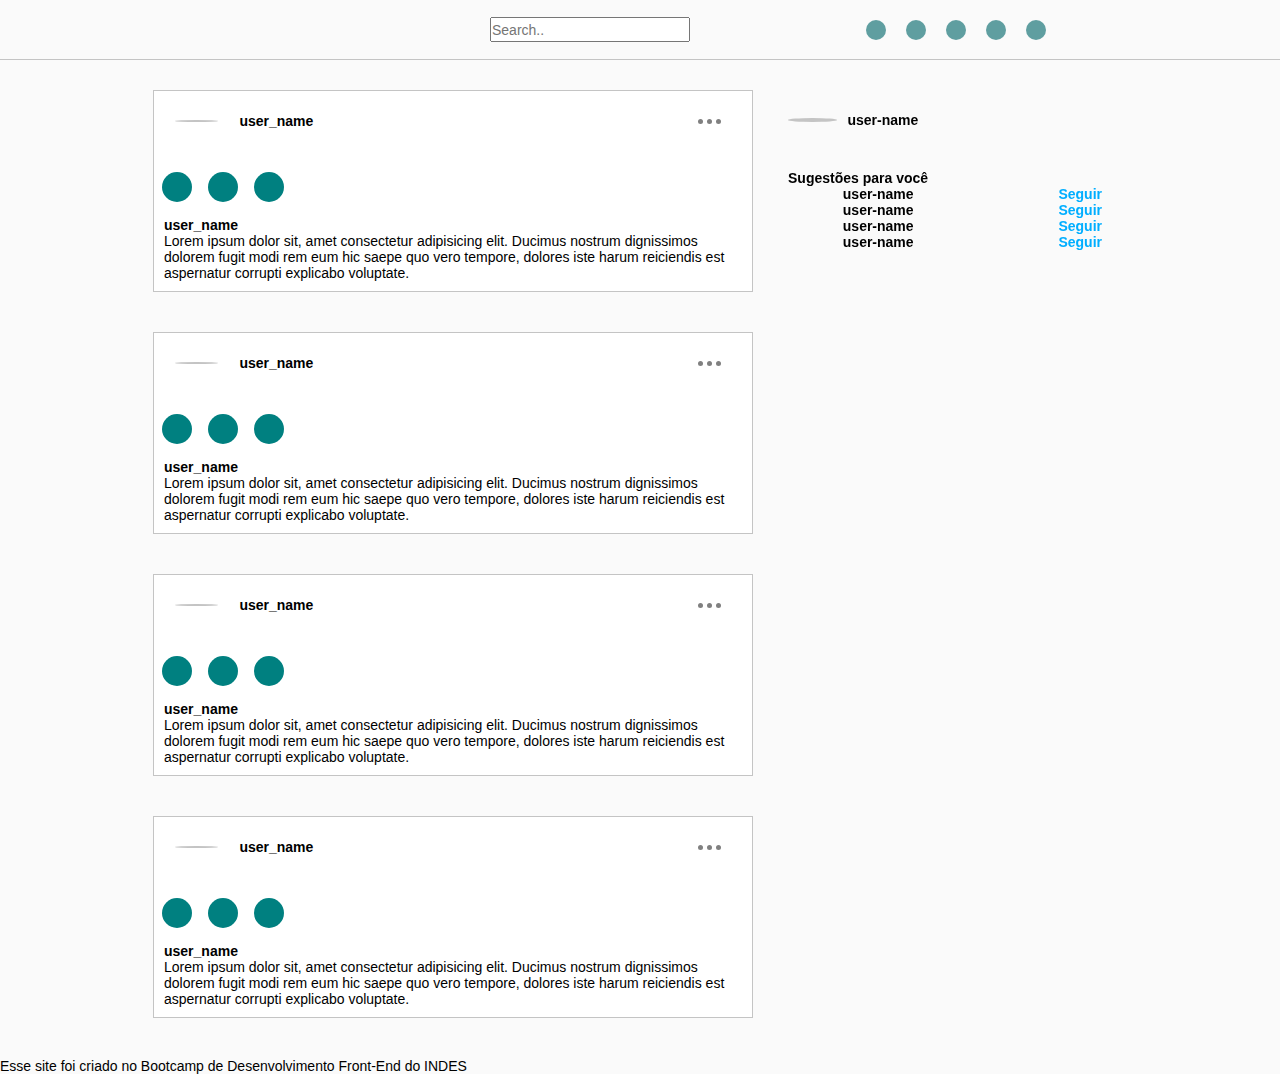
==== insta.html @ 0f0b8fad "update" ====
<!DOCTYPE html>
<html lang="pt-br">

<head>
    <meta charset="UTF-8">
    <meta http-equiv="X-UA-Compatible" content="IE=edge">
    <meta name="viewport" content="width=device-width, initial-scale=1.0">
    <link rel="stylesheet" href="insta.css">
    <title>Clone Instagram</title>
</head>

<body>
    <div class="insta-container">
        <header>
            <div class="container">

                <nav>
                    <h1 class="logo">
                        <img src="/735145cfe0a4.png" alt="">
                    </h1>
                    <div class="search">
                        <input type="text" placeholder="Search..">
                    </div>
                    <div class="icons">
                        <div class="header-icon"></div>
                        <div class="header-icon"></div>
                        <div class="header-icon"></div>
                        <div class="header-icon"></div>
                        <div class="header-icon"></div>
                    </div>
                </nav>
            </div>
        </header>

        <div class="content-container">

            <main>
                <div class="content">

                    <div class="content-header">


                        <div class="post-container">
                            <div class="post-photo">
                                <img class="user-post-pic" src="/foto.png" alt="">
                            </div>
                            <h2 class="post-user-name">user_name</h2>
                            <div class="points">
                                <div class="point"></div>
                                <div class="point"></div>
                                <div class="point"></div>
                            </div>
                        </div>
                    </div>

                    <img src="/foto.png" alt="">

                    <div class="interactive">
                        <div class="int-button like"></div>
                        <div class="int-button comment"></div>
                        <div class="int-button share"></div>
                        <div class="save"></div>
                    </div>

                    <div class="user-desc">
                        <h2>user_name</h2>
                        <p>Lorem ipsum dolor sit, amet consectetur adipisicing elit. Ducimus nostrum dignissimos dolorem fugit modi rem eum hic saepe quo vero tempore, dolores iste harum reiciendis est aspernatur corrupti explicabo voluptate.</p>
                    </div>
                </div>

                <div class="content">

                    <div class="content-header">


                        <div class="post-container">
                            <div class="post-photo">
                                <img class="user-post-pic" src="/foto.png" alt="">
                            </div>
                            <h2 class="post-user-name">user_name</h2>
                            <div class="points">
                                <div class="point"></div>
                                <div class="point"></div>
                                <div class="point"></div>
                            </div>
                        </div>
                    </div>

                    <img src="/foto.png" alt="">

                    <div class="interactive">
                        <div class="int-button like"></div>
                        <div class="int-button comment"></div>
                        <div class="int-button share"></div>
                        <div class="save"></div>
                    </div>

                    <div class="user-desc">
                        <h2>user_name</h2>
                        <p>Lorem ipsum dolor sit, amet consectetur adipisicing elit. Ducimus nostrum dignissimos dolorem fugit modi rem eum hic saepe quo vero tempore, dolores iste harum reiciendis est aspernatur corrupti explicabo voluptate.</p>
                    </div>
                </div>

                <div class="content">

                    <div class="content-header">


                        <div class="post-container">
                            <div class="post-photo">
                                <img class="user-post-pic" src="/foto.png" alt="">
                            </div>
                            <h2 class="post-user-name">user_name</h2>
                            <div class="points">
                                <div class="point"></div>
                                <div class="point"></div>
                                <div class="point"></div>
                            </div>
                        </div>
                    </div>

                    <img src="/foto.png" alt="">

                    <div class="interactive">
                        <div class="int-button like"></div>
                        <div class="int-button comment"></div>
                        <div class="int-button share"></div>
                        <div class="save"></div>
                    </div>

                    <div class="user-desc">
                        <h2>user_name</h2>
                        <p>Lorem ipsum dolor sit, amet consectetur adipisicing elit. Ducimus nostrum dignissimos dolorem fugit modi rem eum hic saepe quo vero tempore, dolores iste harum reiciendis est aspernatur corrupti explicabo voluptate.</p>
                    </div>
                </div>

                <div class="content">

                    <div class="content-header">


                        <div class="post-container">
                            <div class="post-photo">
                                <img class="user-post-pic" src="/foto.png" alt="">
                            </div>
                            <h2 class="post-user-name">user_name</h2>
                            <div class="points">
                                <div class="point"></div>
                                <div class="point"></div>
                                <div class="point"></div>
                            </div>
                        </div>
                    </div>

                    <img src="/foto.png" alt="">

                    <div class="interactive">
                        <div class="int-button like"></div>
                        <div class="int-button comment"></div>
                        <div class="int-button share"></div>
                        <div class="save"></div>
                    </div>

                    <div class="user-desc">
                        <h2>user_name</h2>
                        <p>Lorem ipsum dolor sit, amet consectetur adipisicing elit. Ducimus nostrum dignissimos dolorem fugit modi rem eum hic saepe quo vero tempore, dolores iste harum reiciendis est aspernatur corrupti explicabo voluptate.</p>
                    </div>
                </div>
                
            </main>

            <aside>
                <div class="aside-fixed">
                    <div class="aside-user">
                        <div class="aside-photo">
                            <img src="/foto.png" alt="">
                            <p>user-name</p>
                        </div>
                    </div>
                    <div class="aside-suggestions">
                        <h2>Sugestões para você</h2>
                       
                    </div>
                    <div class="aside-more">
                        <img src="/foto.png" alt="">
                        <p>user-name</p>
                        <h2>Seguir</h2>
                    </div>

                    <div class="aside-more">
                        <img src="/profile/foto.png" alt="">
                        <p>user-name</p>
                        <h2>Seguir</h2>
                    </div>

                    <div class="aside-more">
                        <img src="/foto.png" alt="">
                        <p>user-name</p>
                        <h2>Seguir</h2>
                    </div>

                    <div class="aside-more">
                        <img src="/foto.png" alt="">
                        <p>user-name</p>
                        <h2>Seguir</h2>
                    </div>
                </div>
            </aside>

            <footer>Esse site foi criado no Bootcamp de Desenvolvimento Front-End do INDES</footer>

        </div>

    </div>


</body>

</html>
---- insta.css ----
* {
    margin: 0;
    padding: 0;
    box-sizing: border-box;
    font-family: Arial, Helvetica, sans-serif;
    font-size: 14px;
}

body {
    background-color: #FAFAFA;
    width: 100vw;
    height: 100vh;
}

.insta-container {
    width: 100%;
    height: 100%;
}

/* --- HEADER ---- */

header {
    height: 60px;
    width: 100%;
    border-bottom: solid 1px #c4c4c4;
    position: fixed;
    z-index: 200;
    background-color: #FAFAFA;
}

.container {
    width: 65%;
    height: 100%;
    margin: 0 auto;   
}

.container nav {
    height: 100%;
    width: 100%;
    display: flex;
    align-items: center;
    justify-content: space-between;
}

.logo{
    display: flex;
    align-items: center;
}

.search {
    display: flex;
    align-items: center;
}

.search input {
    height: 25px;
    width: 200px;
    margin-left: 100px;
}

.icons {
    height: 50%;
    align-items: center;
    justify-content: center;
    display: flex;
    
}

.header-icon {
    margin: 0 10px;
    background-color: cadetblue;
    padding: 10px;
    border-radius: 50%;
}



/* --- HEADER ---- */

/* --- MAIN ---- */

.content-container {
    padding-top: 90px;
    display: grid;
    grid-template-columns: 1.5fr 1fr;
}

main {
    display: flex;
    flex-direction: column;
    justify-content: center;
    align-items:flex-end;
    margin-right: 15px;
}

.content {
    width: 600px;
    border: solid 1px #c4c4c4;
    background-color: white;
    margin-bottom: 40px;
}

.content img {
    width: 100%;
}

/* --- MAIN ---- */


/* POST - HEADER */

.content-header {
    height: 60px;
    width: 100%;
}

.post-container {
    height: 100%;
    display: grid;
    grid-template-columns: 1fr 5fr 1fr;
    grid-row: 1fr;
    grid-template-areas: 
    "a b c";
}

.post-photo {
    grid-area: a;
    display: flex;
    justify-content: center;
    align-items: center;
}

.post-photo img {
    border-radius: 50%;
    border: solid 1px #C4C4c4;
    width: 50%;
}

.post-user-name {
    grid-area: b;
    display: flex;
    align-items: center;
}

.points {
    grid-area: c;
    display: flex;
    align-items: center;
    justify-content: center;
}

.point {
    width: 5px;
    height: 5px;
    background-color: grey;
    border-radius: 100%;
    margin: 2px;
}



/* POST - HEADER */

/* POST - FOOTER */

.interactive{
   
    height: 40px;
    display: flex;
    align-items: center;
}

.int-button {
    background-color: teal;
    height: 30px;
    width: 30px;
    border-radius: 50%;
    margin: 0 8px;
}

.user-desc {
   margin: 10px;
}

/* POST - FOOTER */

/* --- ASIDE ---- */

aside {
    width: 100%;
    height: 100%;
}

.aside-fixed {
    position: fixed;
    width: 314px;
    margin-left: 20px;
}

.aside-photo {
    height: 60px;
    display: flex;
    align-items: center;
}

.aside-photo img {
    width: 60px;
    border-radius: 100%;
    border: solid 2px #c4c4c4;
}

.aside-photo p {
    margin-left: 10px;
    width: 100%;
    font-weight: bold;
}

.aside-suggestions h2 {
    margin-top: 20px;
}

.aside-more {
    display: flex;
    align-items: center;
    justify-content: space-between;
}

.aside-more img {
    width: 40px;
    border-radius: 100%;
    margin-top: 10px;
}

.aside-more p {
    margin-right: 130px;
    font-weight: bold;
}

.aside-more h2 {
    color: rgb(0, 174, 255);
}

/* --- ASIDE ---- */
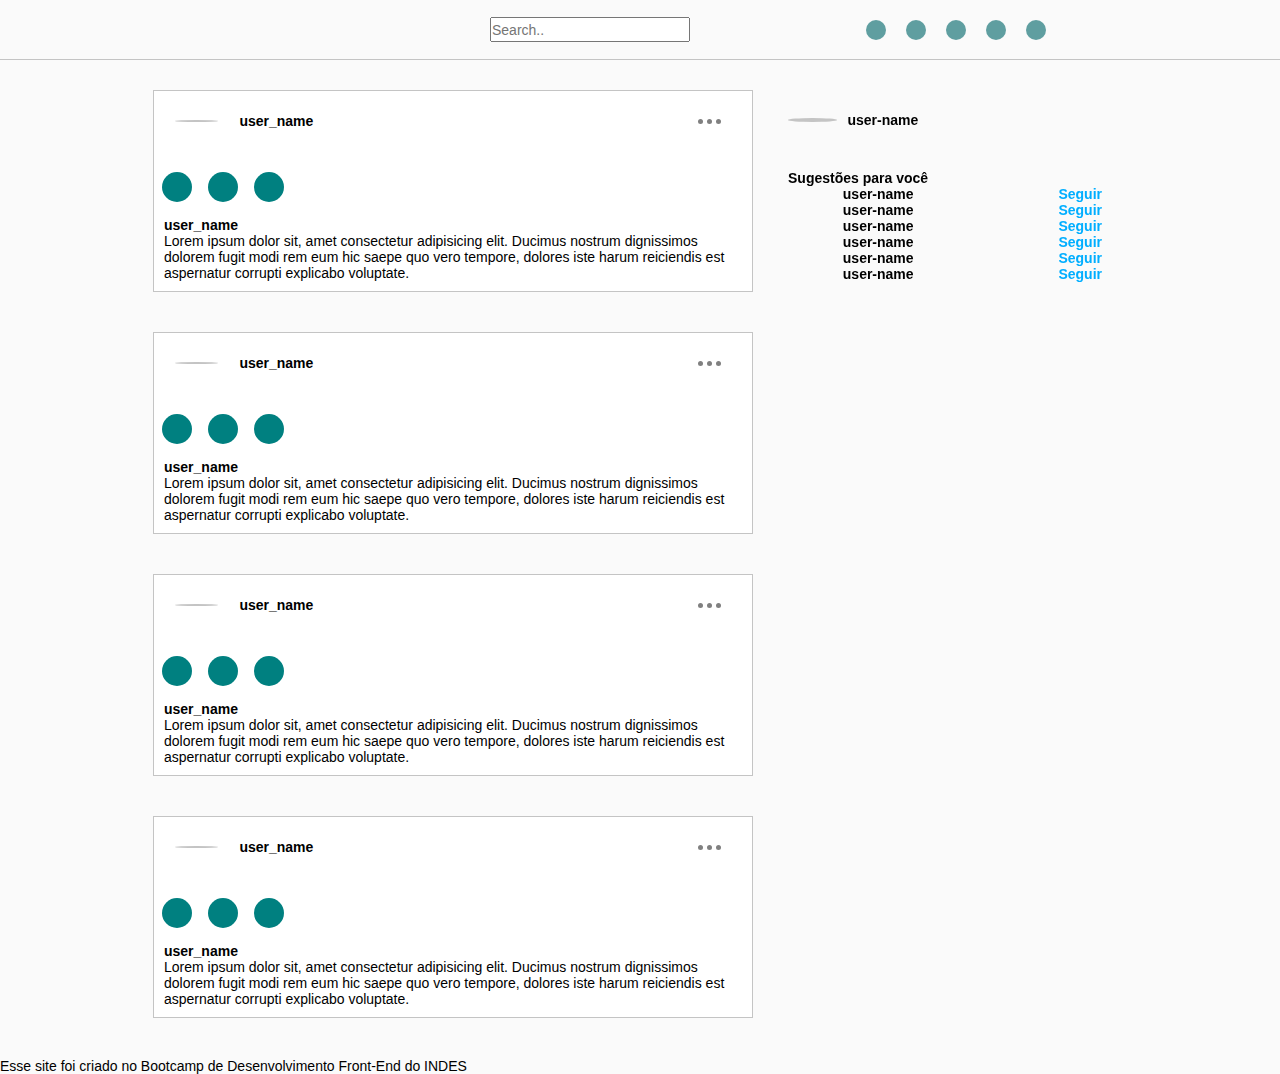
==== commit d42fb50a: "update" ====
--- a/insta.html
+++ b/insta.html
@@ -16,7 +16,7 @@
 
                 <nav>
                     <h1 class="logo">
-                        <img src="/735145cfe0a4.png" alt="">
+                        <img src="https://github.com/INDESBR/bootcamp_projeto08/blob/main/logo/735145cfe0a4.png?raw=true" alt="">
                     </h1>
                     <div class="search">
                         <input type="text" placeholder="Search..">
@@ -42,117 +42,117 @@
 
                         <div class="post-container">
                             <div class="post-photo">
-                                <img class="user-post-pic" src="/foto.png" alt="">
-                            </div>
-                            <h2 class="post-user-name">user_name</h2>
-                            <div class="points">
-                                <div class="point"></div>
-                                <div class="point"></div>
-                                <div class="point"></div>
-                            </div>
-                        </div>
-                    </div>
-
-                    <img src="/foto.png" alt="">
-
-                    <div class="interactive">
-                        <div class="int-button like"></div>
-                        <div class="int-button comment"></div>
-                        <div class="int-button share"></div>
-                        <div class="save"></div>
-                    </div>
-
-                    <div class="user-desc">
-                        <h2>user_name</h2>
-                        <p>Lorem ipsum dolor sit, amet consectetur adipisicing elit. Ducimus nostrum dignissimos dolorem fugit modi rem eum hic saepe quo vero tempore, dolores iste harum reiciendis est aspernatur corrupti explicabo voluptate.</p>
-                    </div>
-                </div>
-
-                <div class="content">
-
-                    <div class="content-header">
-
-
-                        <div class="post-container">
-                            <div class="post-photo">
-                                <img class="user-post-pic" src="/foto.png" alt="">
-                            </div>
-                            <h2 class="post-user-name">user_name</h2>
-                            <div class="points">
-                                <div class="point"></div>
-                                <div class="point"></div>
-                                <div class="point"></div>
-                            </div>
-                        </div>
-                    </div>
-
-                    <img src="/foto.png" alt="">
-
-                    <div class="interactive">
-                        <div class="int-button like"></div>
-                        <div class="int-button comment"></div>
-                        <div class="int-button share"></div>
-                        <div class="save"></div>
-                    </div>
-
-                    <div class="user-desc">
-                        <h2>user_name</h2>
-                        <p>Lorem ipsum dolor sit, amet consectetur adipisicing elit. Ducimus nostrum dignissimos dolorem fugit modi rem eum hic saepe quo vero tempore, dolores iste harum reiciendis est aspernatur corrupti explicabo voluptate.</p>
-                    </div>
-                </div>
-
-                <div class="content">
-
-                    <div class="content-header">
-
-
-                        <div class="post-container">
-                            <div class="post-photo">
-                                <img class="user-post-pic" src="/foto.png" alt="">
-                            </div>
-                            <h2 class="post-user-name">user_name</h2>
-                            <div class="points">
-                                <div class="point"></div>
-                                <div class="point"></div>
-                                <div class="point"></div>
-                            </div>
-                        </div>
-                    </div>
-
-                    <img src="/foto.png" alt="">
-
-                    <div class="interactive">
-                        <div class="int-button like"></div>
-                        <div class="int-button comment"></div>
-                        <div class="int-button share"></div>
-                        <div class="save"></div>
-                    </div>
-
-                    <div class="user-desc">
-                        <h2>user_name</h2>
-                        <p>Lorem ipsum dolor sit, amet consectetur adipisicing elit. Ducimus nostrum dignissimos dolorem fugit modi rem eum hic saepe quo vero tempore, dolores iste harum reiciendis est aspernatur corrupti explicabo voluptate.</p>
-                    </div>
-                </div>
-
-                <div class="content">
-
-                    <div class="content-header">
-
-
-                        <div class="post-container">
-                            <div class="post-photo">
-                                <img class="user-post-pic" src="/foto.png" alt="">
-                            </div>
-                            <h2 class="post-user-name">user_name</h2>
-                            <div class="points">
-                                <div class="point"></div>
-                                <div class="point"></div>
-                                <div class="point"></div>
-                            </div>
-                        </div>
-                    </div>
-
-                    <img src="/foto.png" alt="">
+                                <img class="user-post-pic" src="https://github.com/INDESBR/bootcamp_projeto08/blob/main/imgs/user1/1.png?raw=true" alt="">
+                            </div>
+                            <h2 class="post-user-name">user_name</h2>
+                            <div class="points">
+                                <div class="point"></div>
+                                <div class="point"></div>
+                                <div class="point"></div>
+                            </div>
+                        </div>
+                    </div>
+
+                    <img src="https://github.com/INDESBR/bootcamp_projeto08/blob/main/imgs/user1/1_post.png?raw=true" alt="">
+
+                    <div class="interactive">
+                        <div class="int-button like"></div>
+                        <div class="int-button comment"></div>
+                        <div class="int-button share"></div>
+                        <div class="save"></div>
+                    </div>
+
+                    <div class="user-desc">
+                        <h2>user_name</h2>
+                        <p>Lorem ipsum dolor sit, amet consectetur adipisicing elit. Ducimus nostrum dignissimos dolorem fugit modi rem eum hic saepe quo vero tempore, dolores iste harum reiciendis est aspernatur corrupti explicabo voluptate.</p>
+                    </div>
+                </div>
+
+                <div class="content">
+
+                    <div class="content-header">
+
+
+                        <div class="post-container">
+                            <div class="post-photo">
+                                <img class="user-post-pic" src="https://github.com/INDESBR/bootcamp_projeto08/blob/main/imgs/user2/2.png?raw=true" alt="">
+                            </div>
+                            <h2 class="post-user-name">user_name</h2>
+                            <div class="points">
+                                <div class="point"></div>
+                                <div class="point"></div>
+                                <div class="point"></div>
+                            </div>
+                        </div>
+                    </div>
+
+                    <img src="https://github.com/INDESBR/bootcamp_projeto08/blob/main/imgs/user2/2_post.png?raw=true" alt="">
+
+                    <div class="interactive">
+                        <div class="int-button like"></div>
+                        <div class="int-button comment"></div>
+                        <div class="int-button share"></div>
+                        <div class="save"></div>
+                    </div>
+
+                    <div class="user-desc">
+                        <h2>user_name</h2>
+                        <p>Lorem ipsum dolor sit, amet consectetur adipisicing elit. Ducimus nostrum dignissimos dolorem fugit modi rem eum hic saepe quo vero tempore, dolores iste harum reiciendis est aspernatur corrupti explicabo voluptate.</p>
+                    </div>
+                </div>
+
+                <div class="content">
+
+                    <div class="content-header">
+
+
+                        <div class="post-container">
+                            <div class="post-photo">
+                                <img class="user-post-pic" src="https://github.com/INDESBR/bootcamp_projeto08/blob/main/imgs/user3/3.png?raw=true" alt="">
+                            </div>
+                            <h2 class="post-user-name">user_name</h2>
+                            <div class="points">
+                                <div class="point"></div>
+                                <div class="point"></div>
+                                <div class="point"></div>
+                            </div>
+                        </div>
+                    </div>
+
+                    <img src="https://github.com/INDESBR/bootcamp_projeto08/blob/main/imgs/user3/3_post.png?raw=true" alt="">
+
+                    <div class="interactive">
+                        <div class="int-button like"></div>
+                        <div class="int-button comment"></div>
+                        <div class="int-button share"></div>
+                        <div class="save"></div>
+                    </div>
+
+                    <div class="user-desc">
+                        <h2>user_name</h2>
+                        <p>Lorem ipsum dolor sit, amet consectetur adipisicing elit. Ducimus nostrum dignissimos dolorem fugit modi rem eum hic saepe quo vero tempore, dolores iste harum reiciendis est aspernatur corrupti explicabo voluptate.</p>
+                    </div>
+                </div>
+
+                <div class="content">
+
+                    <div class="content-header">
+
+
+                        <div class="post-container">
+                            <div class="post-photo">
+                                <img class="user-post-pic" src="https://github.com/INDESBR/bootcamp_projeto08/blob/main/imgs/user4/4.png?raw=true" alt="">
+                            </div>
+                            <h2 class="post-user-name">user_name</h2>
+                            <div class="points">
+                                <div class="point"></div>
+                                <div class="point"></div>
+                                <div class="point"></div>
+                            </div>
+                        </div>
+                    </div>
+
+                    <img src="https://github.com/INDESBR/bootcamp_projeto08/blob/main/imgs/user4/4_post.png?raw=true" alt="">
 
                     <div class="interactive">
                         <div class="int-button like"></div>
@@ -173,7 +173,7 @@
                 <div class="aside-fixed">
                     <div class="aside-user">
                         <div class="aside-photo">
-                            <img src="/foto.png" alt="">
+                            <img src="https://github.com/INDESBR/bootcamp_projeto08/blob/main/profile/profile_photo.png?raw=true" alt="">
                             <p>user-name</p>
                         </div>
                     </div>
@@ -182,28 +182,41 @@
                        
                     </div>
                     <div class="aside-more">
-                        <img src="/foto.png" alt="">
-                        <p>user-name</p>
-                        <h2>Seguir</h2>
-                    </div>
-
-                    <div class="aside-more">
-                        <img src="/profile/foto.png" alt="">
-                        <p>user-name</p>
-                        <h2>Seguir</h2>
-                    </div>
-
-                    <div class="aside-more">
-                        <img src="/foto.png" alt="">
-                        <p>user-name</p>
-                        <h2>Seguir</h2>
-                    </div>
-
-                    <div class="aside-more">
-                        <img src="/foto.png" alt="">
-                        <p>user-name</p>
-                        <h2>Seguir</h2>
-                    </div>
+                        <img src="https://github.com/INDESBR/bootcamp_projeto08/blob/main/aside/user_1.png?raw=true" alt="">
+                        <p>user-name</p>
+                        <h2>Seguir</h2>
+                    </div>
+
+                    <div class="aside-more">
+                        <img src="https://github.com/INDESBR/bootcamp_projeto08/blob/main/aside/user_2.png?raw=true" alt="">
+                        <p>user-name</p>
+                        <h2>Seguir</h2>
+                    </div>
+
+                    <div class="aside-more">
+                        <img src="https://github.com/INDESBR/bootcamp_projeto08/blob/main/aside/user_3.png?raw=true" alt="">
+                        <p>user-name</p>
+                        <h2>Seguir</h2>
+                    </div>
+
+                    <div class="aside-more">
+                        <img src="https://github.com/INDESBR/bootcamp_projeto08/blob/main/aside/user_4.png?raw=true" alt="">
+                        <p>user-name</p>
+                        <h2>Seguir</h2>
+                    </div>
+
+                    <div class="aside-more">
+                        <img src="https://github.com/INDESBR/bootcamp_projeto08/blob/main/aside/user_5.png?raw=true" alt="">
+                        <p>user-name</p>
+                        <h2>Seguir</h2>
+                    </div>
+
+                    <div class="aside-more">
+                        <img src="https://github.com/INDESBR/bootcamp_projeto08/blob/main/aside/user_6.png?raw=true" alt="">
+                        <p>user-name</p>
+                        <h2>Seguir</h2>
+                    </div>
+
                 </div>
             </aside>
 
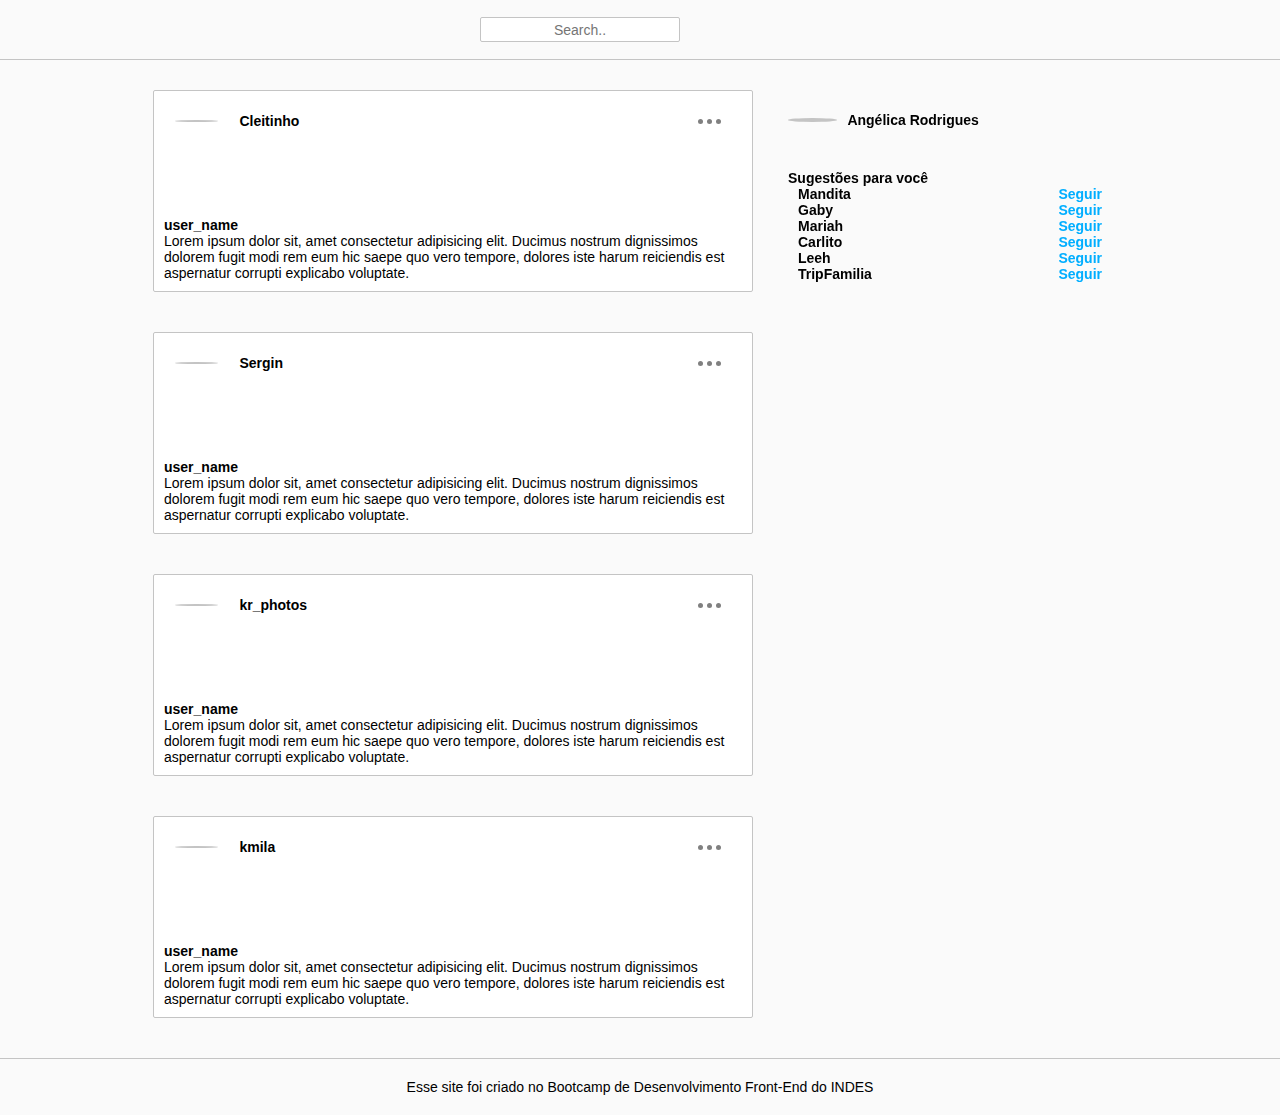
==== commit 3d1884b6: "update" ====
--- a/insta.html
+++ b/insta.html
@@ -16,17 +16,18 @@
 
                 <nav>
                     <h1 class="logo">
-                        <img src="https://github.com/INDESBR/bootcamp_projeto08/blob/main/logo/735145cfe0a4.png?raw=true" alt="">
+                        <img src="https://github.com/INDESBR/bootcamp_projeto08/blob/main/logo/735145cfe0a4.png?raw=true"
+                            alt="">
                     </h1>
                     <div class="search">
                         <input type="text" placeholder="Search..">
                     </div>
                     <div class="icons">
-                        <div class="header-icon"></div>
-                        <div class="header-icon"></div>
-                        <div class="header-icon"></div>
-                        <div class="header-icon"></div>
-                        <div class="header-icon"></div>
+                        <div class="header-icon" id="home"></div>
+                        <div class="header-icon" id="send"></div>
+                        <div class="header-icon" id="find"></div>
+                        <div class="header-icon" id="heart"></div>
+                        <div class="header-icon" id="profile"></div>
                     </div>
                 </nav>
             </div>
@@ -42,9 +43,11 @@
 
                         <div class="post-container">
                             <div class="post-photo">
-                                <img class="user-post-pic" src="https://github.com/INDESBR/bootcamp_projeto08/blob/main/imgs/user1/1.png?raw=true" alt="">
-                            </div>
-                            <h2 class="post-user-name">user_name</h2>
+                                <img class="user-post-pic"
+                                    src="https://github.com/INDESBR/bootcamp_projeto08/blob/main/imgs/user1/1.png?raw=true"
+                                    alt="">
+                            </div>
+                            <h2 class="post-user-name">Cleitinho</h2>
                             <div class="points">
                                 <div class="point"></div>
                                 <div class="point"></div>
@@ -53,18 +56,20 @@
                         </div>
                     </div>
 
-                    <img src="https://github.com/INDESBR/bootcamp_projeto08/blob/main/imgs/user1/1_post.png?raw=true" alt="">
+                    <img src="https://github.com/INDESBR/bootcamp_projeto08/blob/main/imgs/user1/1_post.png?raw=true"
+                        alt="">
 
                     <div class="interactive">
-                        <div class="int-button like"></div>
-                        <div class="int-button comment"></div>
-                        <div class="int-button share"></div>
-                        <div class="save"></div>
+                        <div class="int-button like" id="heart"></div>
+                        <div class="int-button share" id="send"></div>
+
                     </div>
 
                     <div class="user-desc">
                         <h2>user_name</h2>
-                        <p>Lorem ipsum dolor sit, amet consectetur adipisicing elit. Ducimus nostrum dignissimos dolorem fugit modi rem eum hic saepe quo vero tempore, dolores iste harum reiciendis est aspernatur corrupti explicabo voluptate.</p>
+                        <p>Lorem ipsum dolor sit, amet consectetur adipisicing elit. Ducimus nostrum dignissimos dolorem
+                            fugit modi rem eum hic saepe quo vero tempore, dolores iste harum reiciendis est aspernatur
+                            corrupti explicabo voluptate.</p>
                     </div>
                 </div>
 
@@ -75,9 +80,11 @@
 
                         <div class="post-container">
                             <div class="post-photo">
-                                <img class="user-post-pic" src="https://github.com/INDESBR/bootcamp_projeto08/blob/main/imgs/user2/2.png?raw=true" alt="">
-                            </div>
-                            <h2 class="post-user-name">user_name</h2>
+                                <img class="user-post-pic"
+                                    src="https://github.com/INDESBR/bootcamp_projeto08/blob/main/imgs/user2/2.png?raw=true"
+                                    alt="">
+                            </div>
+                            <h2 class="post-user-name">Sergin</h2>
                             <div class="points">
                                 <div class="point"></div>
                                 <div class="point"></div>
@@ -86,18 +93,20 @@
                         </div>
                     </div>
 
-                    <img src="https://github.com/INDESBR/bootcamp_projeto08/blob/main/imgs/user2/2_post.png?raw=true" alt="">
+                    <img src="https://github.com/INDESBR/bootcamp_projeto08/blob/main/imgs/user2/2_post.png?raw=true"
+                        alt="">
 
                     <div class="interactive">
-                        <div class="int-button like"></div>
-                        <div class="int-button comment"></div>
-                        <div class="int-button share"></div>
-                        <div class="save"></div>
+                        <div class="int-button like" id="heart"></div>
+                        <div class="int-button share" id="send"></div>
+
                     </div>
 
                     <div class="user-desc">
                         <h2>user_name</h2>
-                        <p>Lorem ipsum dolor sit, amet consectetur adipisicing elit. Ducimus nostrum dignissimos dolorem fugit modi rem eum hic saepe quo vero tempore, dolores iste harum reiciendis est aspernatur corrupti explicabo voluptate.</p>
+                        <p>Lorem ipsum dolor sit, amet consectetur adipisicing elit. Ducimus nostrum dignissimos dolorem
+                            fugit modi rem eum hic saepe quo vero tempore, dolores iste harum reiciendis est aspernatur
+                            corrupti explicabo voluptate.</p>
                     </div>
                 </div>
 
@@ -108,9 +117,11 @@
 
                         <div class="post-container">
                             <div class="post-photo">
-                                <img class="user-post-pic" src="https://github.com/INDESBR/bootcamp_projeto08/blob/main/imgs/user3/3.png?raw=true" alt="">
-                            </div>
-                            <h2 class="post-user-name">user_name</h2>
+                                <img class="user-post-pic"
+                                    src="https://github.com/INDESBR/bootcamp_projeto08/blob/main/imgs/user3/3.png?raw=true"
+                                    alt="">
+                            </div>
+                            <h2 class="post-user-name">kr_photos</h2>
                             <div class="points">
                                 <div class="point"></div>
                                 <div class="point"></div>
@@ -119,18 +130,20 @@
                         </div>
                     </div>
 
-                    <img src="https://github.com/INDESBR/bootcamp_projeto08/blob/main/imgs/user3/3_post.png?raw=true" alt="">
+                    <img src="https://github.com/INDESBR/bootcamp_projeto08/blob/main/imgs/user3/3_post.png?raw=true"
+                        alt="">
 
                     <div class="interactive">
-                        <div class="int-button like"></div>
-                        <div class="int-button comment"></div>
-                        <div class="int-button share"></div>
-                        <div class="save"></div>
+                        <div class="int-button like" id="heart"></div>
+                        <div class="int-button share" id="send"></div>
+
                     </div>
 
                     <div class="user-desc">
                         <h2>user_name</h2>
-                        <p>Lorem ipsum dolor sit, amet consectetur adipisicing elit. Ducimus nostrum dignissimos dolorem fugit modi rem eum hic saepe quo vero tempore, dolores iste harum reiciendis est aspernatur corrupti explicabo voluptate.</p>
+                        <p>Lorem ipsum dolor sit, amet consectetur adipisicing elit. Ducimus nostrum dignissimos dolorem
+                            fugit modi rem eum hic saepe quo vero tempore, dolores iste harum reiciendis est aspernatur
+                            corrupti explicabo voluptate.</p>
                     </div>
                 </div>
 
@@ -141,9 +154,11 @@
 
                         <div class="post-container">
                             <div class="post-photo">
-                                <img class="user-post-pic" src="https://github.com/INDESBR/bootcamp_projeto08/blob/main/imgs/user4/4.png?raw=true" alt="">
-                            </div>
-                            <h2 class="post-user-name">user_name</h2>
+                                <img class="user-post-pic"
+                                    src="https://github.com/INDESBR/bootcamp_projeto08/blob/main/imgs/user4/4.png?raw=true"
+                                    alt="">
+                            </div>
+                            <h2 class="post-user-name">kmila</h2>
                             <div class="points">
                                 <div class="point"></div>
                                 <div class="point"></div>
@@ -152,78 +167,131 @@
                         </div>
                     </div>
 
-                    <img src="https://github.com/INDESBR/bootcamp_projeto08/blob/main/imgs/user4/4_post.png?raw=true" alt="">
+                    <img src="https://github.com/INDESBR/bootcamp_projeto08/blob/main/imgs/user4/4_post.png?raw=true"
+                        alt="">
 
                     <div class="interactive">
-                        <div class="int-button like"></div>
-                        <div class="int-button comment"></div>
-                        <div class="int-button share"></div>
-                        <div class="save"></div>
+                        <div class="int-button like" id="heart"></div>
+                        <div class="int-button share" id="send"></div>
+
                     </div>
 
                     <div class="user-desc">
                         <h2>user_name</h2>
-                        <p>Lorem ipsum dolor sit, amet consectetur adipisicing elit. Ducimus nostrum dignissimos dolorem fugit modi rem eum hic saepe quo vero tempore, dolores iste harum reiciendis est aspernatur corrupti explicabo voluptate.</p>
-                    </div>
-                </div>
-                
+                        <p>Lorem ipsum dolor sit, amet consectetur adipisicing elit. Ducimus nostrum dignissimos dolorem
+                            fugit modi rem eum hic saepe quo vero tempore, dolores iste harum reiciendis est aspernatur
+                            corrupti explicabo voluptate.</p>
+                    </div>
+                </div>
+
             </main>
 
             <aside>
                 <div class="aside-fixed">
                     <div class="aside-user">
                         <div class="aside-photo">
-                            <img src="https://github.com/INDESBR/bootcamp_projeto08/blob/main/profile/profile_photo.png?raw=true" alt="">
-                            <p>user-name</p>
+                            <img src="https://github.com/INDESBR/bootcamp_projeto08/blob/main/profile/profile_photo.png?raw=true"
+                                alt="">
+                            <p>Angélica Rodrigues</p>
                         </div>
                     </div>
                     <div class="aside-suggestions">
                         <h2>Sugestões para você</h2>
-                       
-                    </div>
-                    <div class="aside-more">
-                        <img src="https://github.com/INDESBR/bootcamp_projeto08/blob/main/aside/user_1.png?raw=true" alt="">
-                        <p>user-name</p>
-                        <h2>Seguir</h2>
-                    </div>
-
-                    <div class="aside-more">
-                        <img src="https://github.com/INDESBR/bootcamp_projeto08/blob/main/aside/user_2.png?raw=true" alt="">
-                        <p>user-name</p>
-                        <h2>Seguir</h2>
-                    </div>
-
-                    <div class="aside-more">
-                        <img src="https://github.com/INDESBR/bootcamp_projeto08/blob/main/aside/user_3.png?raw=true" alt="">
-                        <p>user-name</p>
-                        <h2>Seguir</h2>
-                    </div>
-
-                    <div class="aside-more">
-                        <img src="https://github.com/INDESBR/bootcamp_projeto08/blob/main/aside/user_4.png?raw=true" alt="">
-                        <p>user-name</p>
-                        <h2>Seguir</h2>
-                    </div>
-
-                    <div class="aside-more">
-                        <img src="https://github.com/INDESBR/bootcamp_projeto08/blob/main/aside/user_5.png?raw=true" alt="">
-                        <p>user-name</p>
-                        <h2>Seguir</h2>
-                    </div>
-
-                    <div class="aside-more">
-                        <img src="https://github.com/INDESBR/bootcamp_projeto08/blob/main/aside/user_6.png?raw=true" alt="">
-                        <p>user-name</p>
-                        <h2>Seguir</h2>
-                    </div>
+                    </div>
+
+                    
+                    <div class="aside-more-container">
+
+                        <div class="aside-img-container">
+                            <img src="https://github.com/INDESBR/bootcamp_projeto08/blob/main/aside/user_1.png?raw=true"
+                                alt="">
+                        </div>
+
+                        <div class="aside-more">
+                            <p>Mandita</p>
+                            <h2>Seguir</h2>
+                        </div>
+
+                    </div>
+
+                    <div class="aside-more-container">
+
+                        <div class="aside-img-container">
+                            <img src="https://github.com/INDESBR/bootcamp_projeto08/blob/main/aside/user_2.png?raw=true" alt="">
+                        </div>
+
+                        <div class="aside-more">
+                            <p>Gaby</p>
+                            <h2>Seguir</h2>
+                        </div>
+
+                    </div>
+
+                    <div class="aside-more-container">
+
+                        <div class="aside-img-container">
+                            <img src="https://github.com/INDESBR/bootcamp_projeto08/blob/main/aside/user_3.png?raw=true"
+                                alt="">
+                        </div>
+
+                        <div class="aside-more">
+                            <p>Mariah</p>
+                            <h2>Seguir</h2>
+                        </div>
+
+                    </div>
+
+                    <div class="aside-more-container">
+
+                        <div class="aside-img-container">
+                            <img src="https://github.com/INDESBR/bootcamp_projeto08/blob/main/aside/user_4.png?raw=true"
+                                alt="">
+                        </div>
+
+                        <div class="aside-more">
+                            <p>Carlito</p>
+                            <h2>Seguir</h2>
+                        </div>
+
+                    </div>
+
+                    <div class="aside-more-container">
+
+                        <div class="aside-img-container">
+                            <img src="https://github.com/INDESBR/bootcamp_projeto08/blob/main/aside/user_5.png?raw=true"
+                                alt="">
+                        </div>
+
+                        <div class="aside-more">
+                            <p>Leeh</p>
+                            <h2>Seguir</h2>
+                        </div>
+
+                    </div>
+
+                    <div class="aside-more-container">
+
+                        <div class="aside-img-container">
+                            <img src="https://github.com/INDESBR/bootcamp_projeto08/blob/main/aside/user_6.png?raw=true"
+                                alt="">
+                        </div>
+
+                        <div class="aside-more">
+                            <p>TripFamilia</p>
+                            <h2>Seguir</h2>
+                        </div>
+
+                    </div>
+
+
 
                 </div>
             </aside>
 
-            <footer>Esse site foi criado no Bootcamp de Desenvolvimento Front-End do INDES</footer>
+            
 
         </div>
-
+        <footer>Esse site foi criado no Bootcamp de Desenvolvimento Front-End do INDES</footer>
     </div>
 
 
--- a/insta.css
+++ b/insta.css
@@ -56,6 +56,12 @@
     height: 25px;
     width: 200px;
     margin-left: 100px;
+    border:solid 1px #c4c4c4;
+    border-radius: 2px;
+}
+
+.search input::placeholder{
+    text-align: center;
 }
 
 .icons {
@@ -68,12 +74,45 @@
 
 .header-icon {
     margin: 0 10px;
-    background-color: cadetblue;
-    padding: 10px;
-    border-radius: 50%;
-}
-
-
+   
+    padding: 12px;
+}
+
+#home {
+    background-image: url("https://github.com/INDESBR/bootcamp_projeto08/blob/main/icons/home.png?raw=true");
+    background-repeat:no-repeat;
+    background-position: center;
+    background-size:100%;
+}
+
+#send {
+    background-image: url("https://github.com/INDESBR/bootcamp_projeto08/blob/main/icons/send.png?raw=true");
+    background-repeat:no-repeat;
+    background-position: center;
+    background-size:100%;
+}
+
+#find {
+    background-image: url("https://github.com/INDESBR/bootcamp_projeto08/blob/main/icons/find.png?raw=true");
+    background-repeat:no-repeat;
+    background-position: center;
+    background-size:100%;
+}
+
+#heart {
+    background-image: url("https://github.com/INDESBR/bootcamp_projeto08/blob/main/icons/heart.png?raw=true");
+    background-repeat:no-repeat;
+    background-position: center;
+    background-size:100%;
+}
+
+#profile {
+    background-image: url("https://github.com/INDESBR/bootcamp_projeto08/blob/main/profile/profile_photo.png?raw=true");
+    background-repeat:no-repeat;
+    background-position: center;
+    background-size:100%;
+    border-radius: 100%;
+}
 
 /* --- HEADER ---- */
 
@@ -96,6 +135,7 @@
 .content {
     width: 600px;
     border: solid 1px #c4c4c4;
+    border-radius: 2px;
     background-color: white;
     margin-bottom: 40px;
 }
@@ -171,7 +211,6 @@
 }
 
 .int-button {
-    background-color: teal;
     height: 30px;
     width: 30px;
     border-radius: 50%;
@@ -223,16 +262,22 @@
     display: flex;
     align-items: center;
     justify-content: space-between;
-}
-
-.aside-more img {
+    margin-left: 10px;
+    width: 100%;
+}
+
+.aside-img-container img {
     width: 40px;
     border-radius: 100%;
     margin-top: 10px;
 }
 
+.aside-more-container {
+    display: flex;
+}
+
 .aside-more p {
-    margin-right: 130px;
+    margin-right: 120px;
     font-weight: bold;
 }
 
@@ -240,4 +285,15 @@
     color: rgb(0, 174, 255);
 }
 
-/* --- ASIDE ---- */+/* --- ASIDE ---- */
+
+/* FOOTER */
+
+footer {
+    text-align: center;
+    border-top: solid 1px #c4c4c4;
+    padding: 20px;
+    width: 100%;
+}
+
+/* FOOTER */